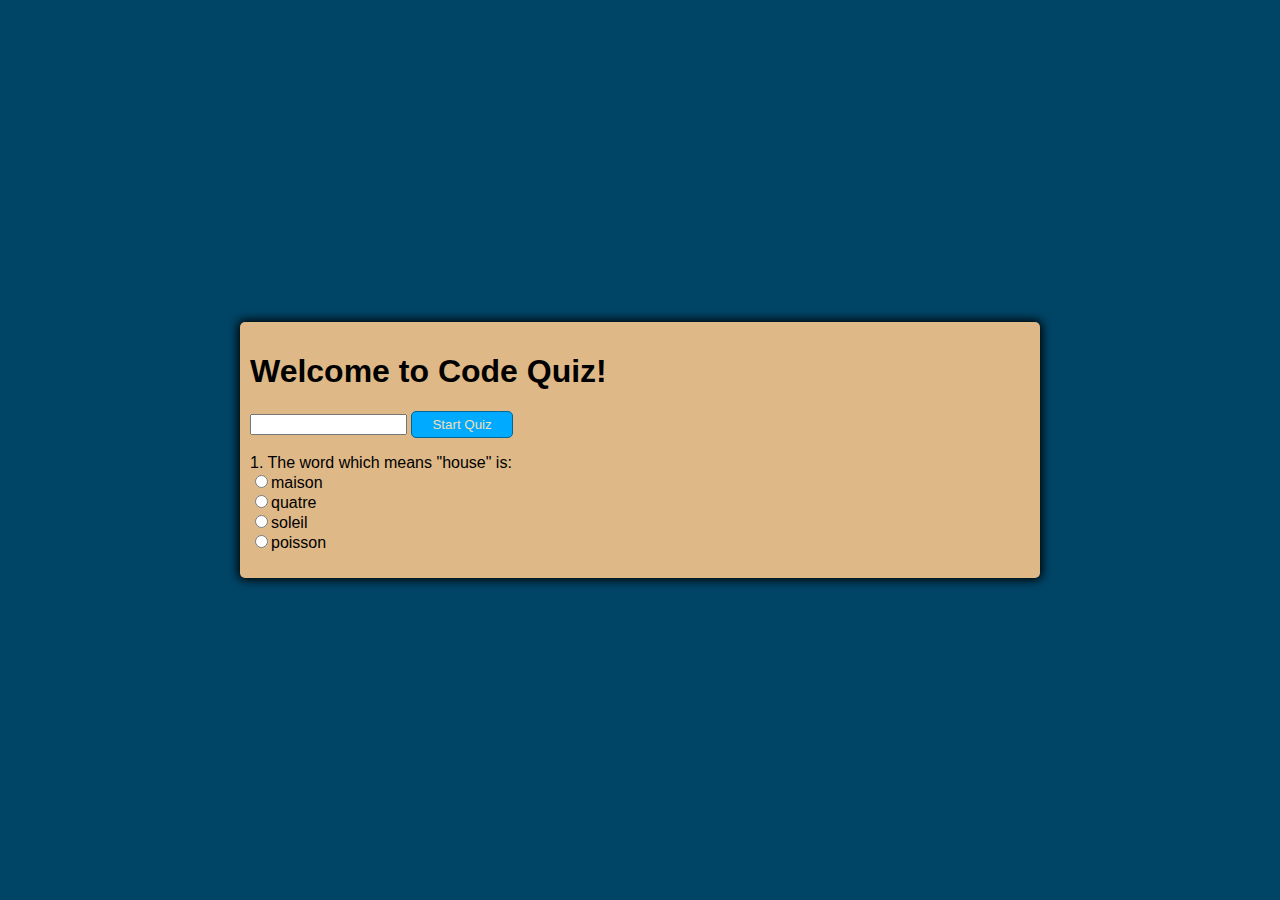
==== index.html @ 7a9dfd9e "added eventlistener into function, added multiple coice code to html" ====
<!DOCTYPE html>
<html lang="en">
<head>
    <meta charset="UTF-8">
    <meta name="viewport" content="width=device-width, initial-scale=1.0">
    <meta http-equiv="X-UA-Compatible" content="ie=edge" />
    <link rel="stylesheet" href="style.css" />
    <title>Code Quiz</title>
</head>
<body>
    
    <div class="container">
       <header>
           <h1>Welcome to Code Quiz!</h2>
       </header>
            <h2 id="countdown"></h1>

        <div>
            <form>
            <input id="food-input" type="text">
             <button class="btn">Start Quiz</button>
            </form>
        </div>
        <div>
            <p class="main"></p>
            <P>1. The word which means "house" is:<BR>
                <input type="radio" name="1.The word which means house is" value="maison">maison<BR>
                <input type="radio" name="1.The word which means house is" value="quatre">quatre<BR>
                <input type="radio" name="1.The word which means house is" value="soleil">soleil<BR>
                <input type="radio" name="1.The word which means house is" value="poisson">poisson<BR>
                </p>
        </div>
      </div>

    <script src="./script.js"></script>

</body>
</html>
---- style.css ----
*, * ::before, * ::after {
    box-sizing: border-box;
    font-family: 'Gill Sans', 'Gill Sans MT', 'Trebuchet MS', sans-serif;
  }
  :root {
    --hue-neutral: 200;
    --hue-wrong: 0;
    --hue-correct: 145;
  }
  body {
    --hue: var(--hue-neutral);
    padding: 0;
    margin: 0;
    display: flex;
    width: 100vw;
    height: 100vh;
    justify-content: center;
    align-items: center;
    background-color: hsl(var(--hue), 100%, 20%);
  }
  body.correct {
    --hue: var(--hue-correct);
  }
  body.wrong {
    --hue: var(--hue-wrong);
  }
  .container {
    width: 800px;
    max-width: 80%;
    background-color: burlywood;
    border-radius: 5px;
    padding: 10px;
    box-shadow: 0 0 10px 2px;
  }
  .btn-grid {
    display: grid;
    grid-template-columns: repeat(2, auto);
    gap: 10px;
    margin: 20px 0;
  }
  .btn {
    --hue: var(--hue-neutral);
    border: 1px solid hsl(var(--hue), 100%, 30%);
    background-color: hsl(var(--hue), 100%, 50%);
    border-radius: 5px;
    padding: 5px 20px;
    color: wheat;
    outline: invert;
  }
  .btn:hover {
    border-color: black;
  }
  .btn.correct {
    --hue: var(--hue-correct);
    color: black;
  }
  .btn.wrong {
    --hue: var(--hue-correct);
  }
  .start-btn, .next-btn {
    font-size: 1.5rem;
    font-weight: bold;
    padding: 10px 20px;
  }
  .controls {
    display: flex;
    justify-content: center;
    align-items: center;
  }
  .hide {
    display: none;
  }
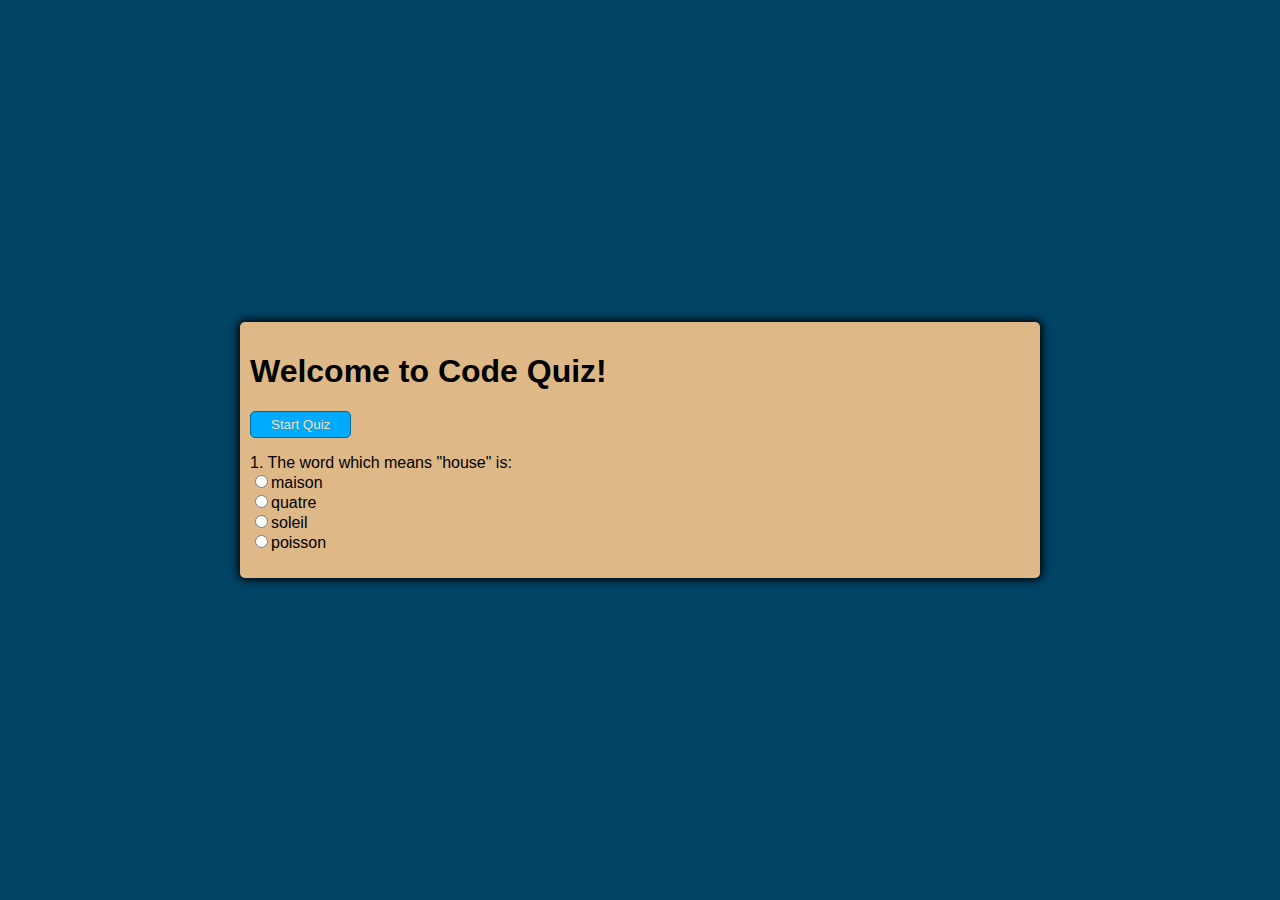
==== commit 503a8bbc: "added input var for P and input element" ====
--- a/index.html
+++ b/index.html
@@ -17,7 +17,6 @@
 
         <div>
             <form>
-            <input id="food-input" type="text">
              <button class="btn">Start Quiz</button>
             </form>
         </div>
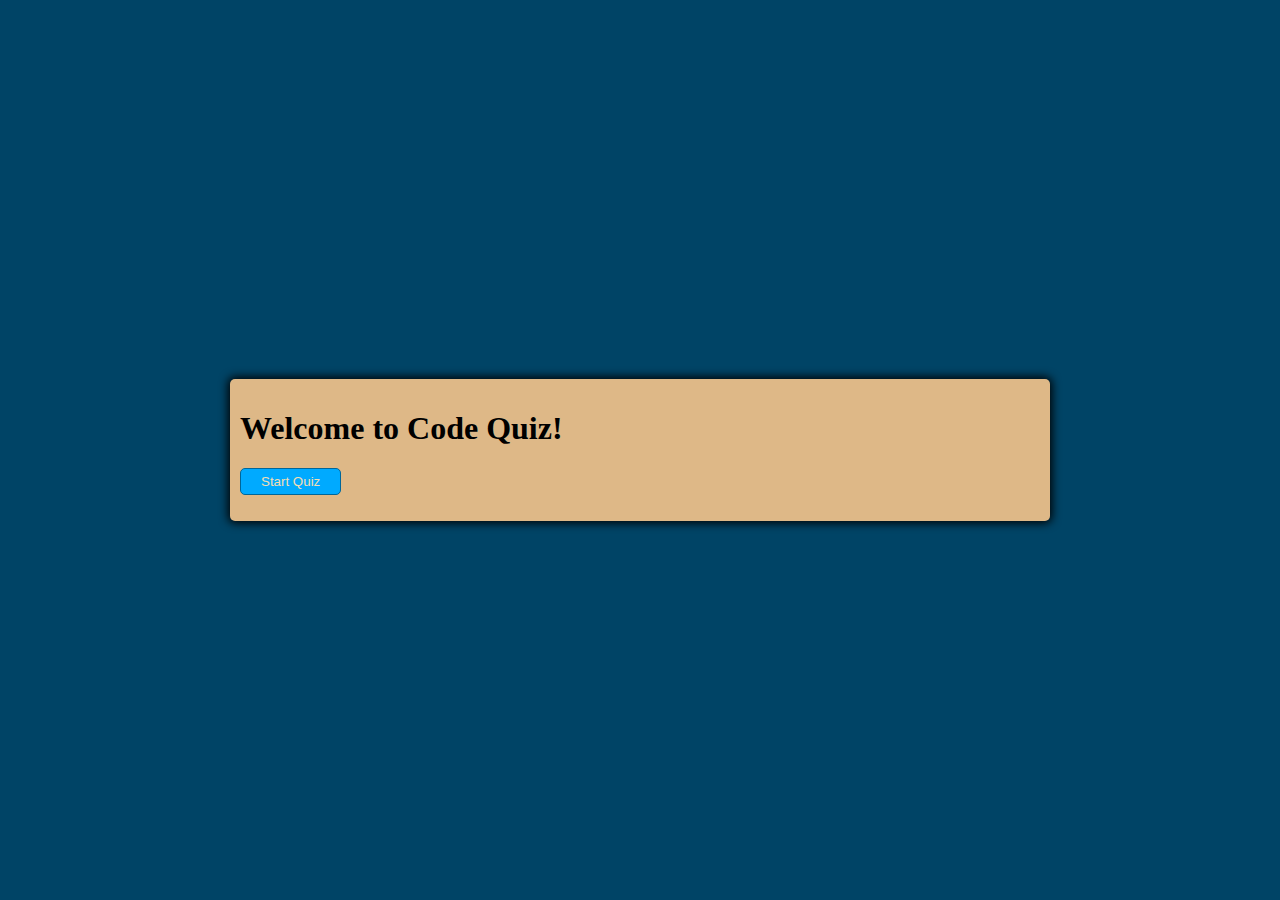
==== commit 34a23e24: "cleaned up css updated read me" ====
--- a/index.html
+++ b/index.html
@@ -17,17 +17,11 @@
 
         <div>
             <form>
-             <button class="btn">Start Quiz</button>
+             <button id="btn">Start Quiz</button>
             </form>
         </div>
         <div>
             <p class="main"></p>
-            <P>1. The word which means "house" is:<BR>
-                <input type="radio" name="1.The word which means house is" value="maison">maison<BR>
-                <input type="radio" name="1.The word which means house is" value="quatre">quatre<BR>
-                <input type="radio" name="1.The word which means house is" value="soleil">soleil<BR>
-                <input type="radio" name="1.The word which means house is" value="poisson">poisson<BR>
-                </p>
         </div>
       </div>
 
--- a/style.css
+++ b/style.css
@@ -1,12 +1,7 @@
 
-*, * ::before, * ::after {
-    box-sizing: border-box;
-    font-family: 'Gill Sans', 'Gill Sans MT', 'Trebuchet MS', sans-serif;
-  }
+
   :root {
     --hue-neutral: 200;
-    --hue-wrong: 0;
-    --hue-correct: 145;
   }
   body {
     --hue: var(--hue-neutral);
@@ -19,12 +14,7 @@
     align-items: center;
     background-color: hsl(var(--hue), 100%, 20%);
   }
-  body.correct {
-    --hue: var(--hue-correct);
-  }
-  body.wrong {
-    --hue: var(--hue-wrong);
-  }
+ 
   .container {
     width: 800px;
     max-width: 80%;
@@ -39,7 +29,7 @@
     gap: 10px;
     margin: 20px 0;
   }
-  .btn {
+  #btn {
     --hue: var(--hue-neutral);
     border: 1px solid hsl(var(--hue), 100%, 30%);
     background-color: hsl(var(--hue), 100%, 50%);
@@ -51,24 +41,4 @@
   .btn:hover {
     border-color: black;
   }
-  .btn.correct {
-    --hue: var(--hue-correct);
-    color: black;
-  }
-  .btn.wrong {
-    --hue: var(--hue-correct);
-  }
-  .start-btn, .next-btn {
-    font-size: 1.5rem;
-    font-weight: bold;
-    padding: 10px 20px;
-  }
-  .controls {
-    display: flex;
-    justify-content: center;
-    align-items: center;
-  }
-  .hide {
-    display: none;
-  }
-  + 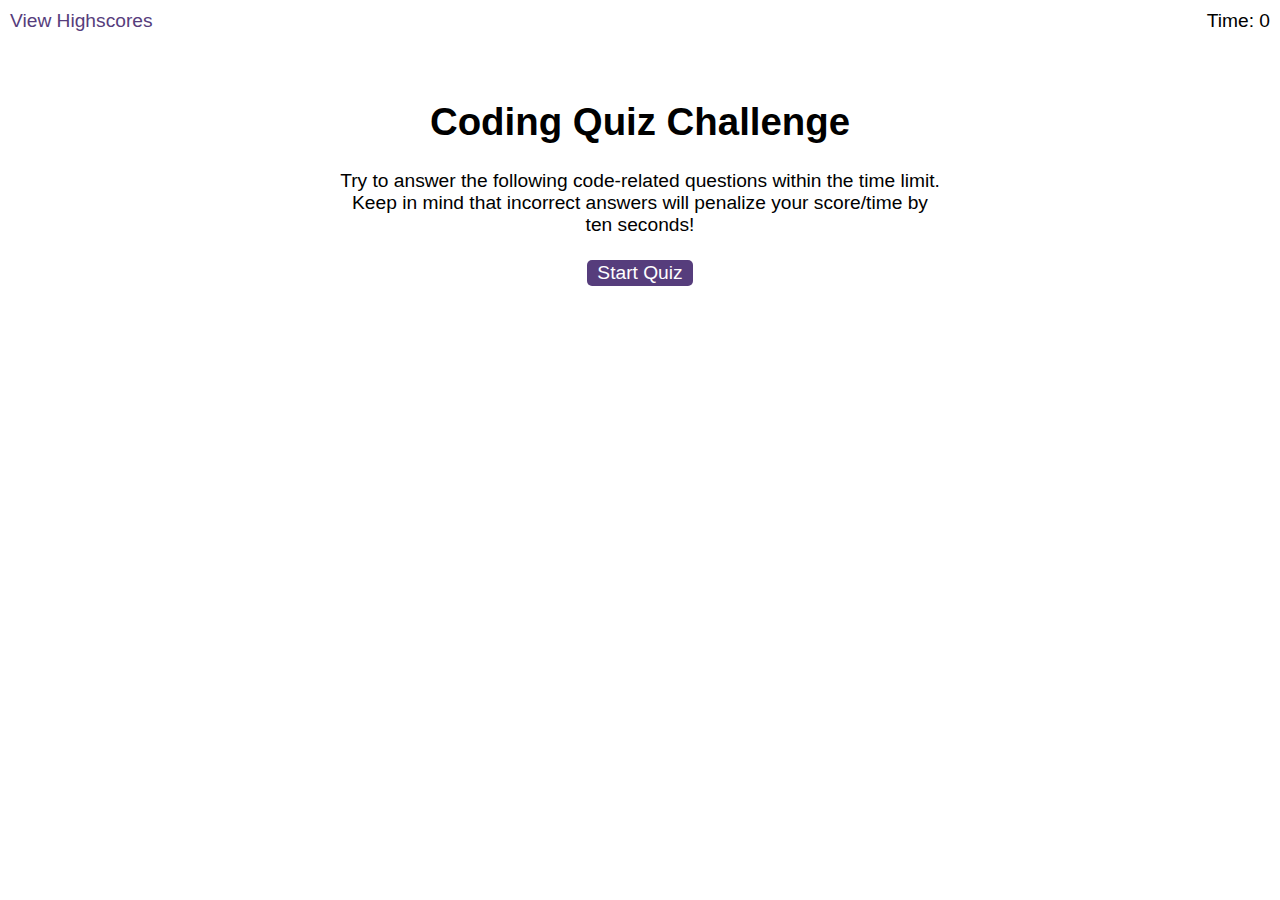
==== commit 64cbf930: "added new folder structure and changes html layout and new css styles" ====
--- a/index.html
+++ b/index.html
@@ -1,31 +1,48 @@
 <!DOCTYPE html>
 <html lang="en">
-<head>
-    <meta charset="UTF-8">
-    <meta name="viewport" content="width=device-width, initial-scale=1.0">
+  <head>
+    <meta charset="UTF-8" />
+    <meta name="viewport" content="width=device-width, initial-scale=1.0" />
     <meta http-equiv="X-UA-Compatible" content="ie=edge" />
-    <link rel="stylesheet" href="style.css" />
-    <title>Code Quiz</title>
-</head>
-<body>
-    
-    <div class="container">
-       <header>
-           <h1>Welcome to Code Quiz!</h2>
-       </header>
-            <h2 id="countdown"></h1>
+    <title>Coding Quiz</title>
 
-        <div>
-            <form>
-             <button id="btn">Start Quiz</button>
-            </form>
-        </div>
-        <div>
-            <p class="main"></p>
-        </div>
+    <link rel="stylesheet" href="./assets/css/style.css" />
+  </head>
+
+  <body>
+    <div class="scores"><a href="highscores.html">View Highscores</a></div>
+
+    <div class="timer">Time: <span id="time">0</span></div>
+
+    <div class="wrapper">
+      <div id="start-screen" class="start">
+        <h1>Coding Quiz Challenge</h1>
+        <p>
+          Try to answer the following code-related questions within the time
+          limit. Keep in mind that incorrect answers will penalize your
+          score/time by ten seconds!
+        </p>
+        <button id="start">Start Quiz</button>
       </div>
 
-    <script src="./script.js"></script>
+      <div id="questions" class="hide">
+        <h2 id="question-title"></h2>
+        <div id="choices" class="choices"></div>
+      </div>
 
-</body>
+      <div id="end-screen" class="hide">
+        <h2>All done!</h2>
+        <p>Your final score is <span id="final-score"></span>.</p>
+        <p>
+          Enter initials: <input type="text" id="initials" max="3" />
+          <button id="submit">Submit</button>
+        </p>
+      </div>
+
+      <div id="feedback" class="feedback hide"></div>
+    </div>
+
+    <script src="./assets/js/questions.js"></script>
+    <script src="./assets/js/logic.js"></script>
+  </body>
 </html>--- a/assets/css/style.css
+++ b/assets/css/style.css
@@ -0,0 +1,88 @@
+body {
+  font-family: Arial;
+  font-size: 120%;
+}
+
+a {
+  color: #563d7c;
+  text-decoration: none;
+  transition: color 0.1s;
+}
+
+a:hover {
+  color: #8570a5;
+}
+
+button {
+  display: inline-block;
+  margin: 5px;
+  cursor: pointer;
+  font-size: 100%;
+  background-color: #563d7c;
+  border-radius: 5px;
+  padding: 2px 10px;
+  color: white;
+  border: 0;
+  transition: background-color 0.1s;
+}
+
+button:hover {
+  background-color: #8570a5;
+}
+
+.choices button {
+  display: block;
+}
+
+input[type="text"] {
+  font-size: 100%;
+}
+
+ol {
+  padding-left: 0px;
+  max-height: 400px;
+  overflow: auto;
+}
+
+li {
+  padding: 5px;
+  list-style: decimal inside none;
+}
+
+li:nth-child(odd) {
+  background-color: #f3edfc;
+}
+
+.wrapper {
+  margin: 100px auto 0 auto;
+  max-width: 600px;
+}
+
+.hide {
+  display: none;
+}
+
+.start {
+  text-align: center;
+}
+
+.scores {
+  position: absolute;
+  top: 10px;
+  left: 10px;
+}
+
+.feedback {
+  font-style: italic;
+  font-size: 120%;
+  margin-top: 20px;
+  padding-top: 10px;
+  color: gray;
+  border-top: 2px solid #ccc;
+}
+
+.timer {
+  position: absolute;
+  top: 10px;
+  right: 10px;
+}